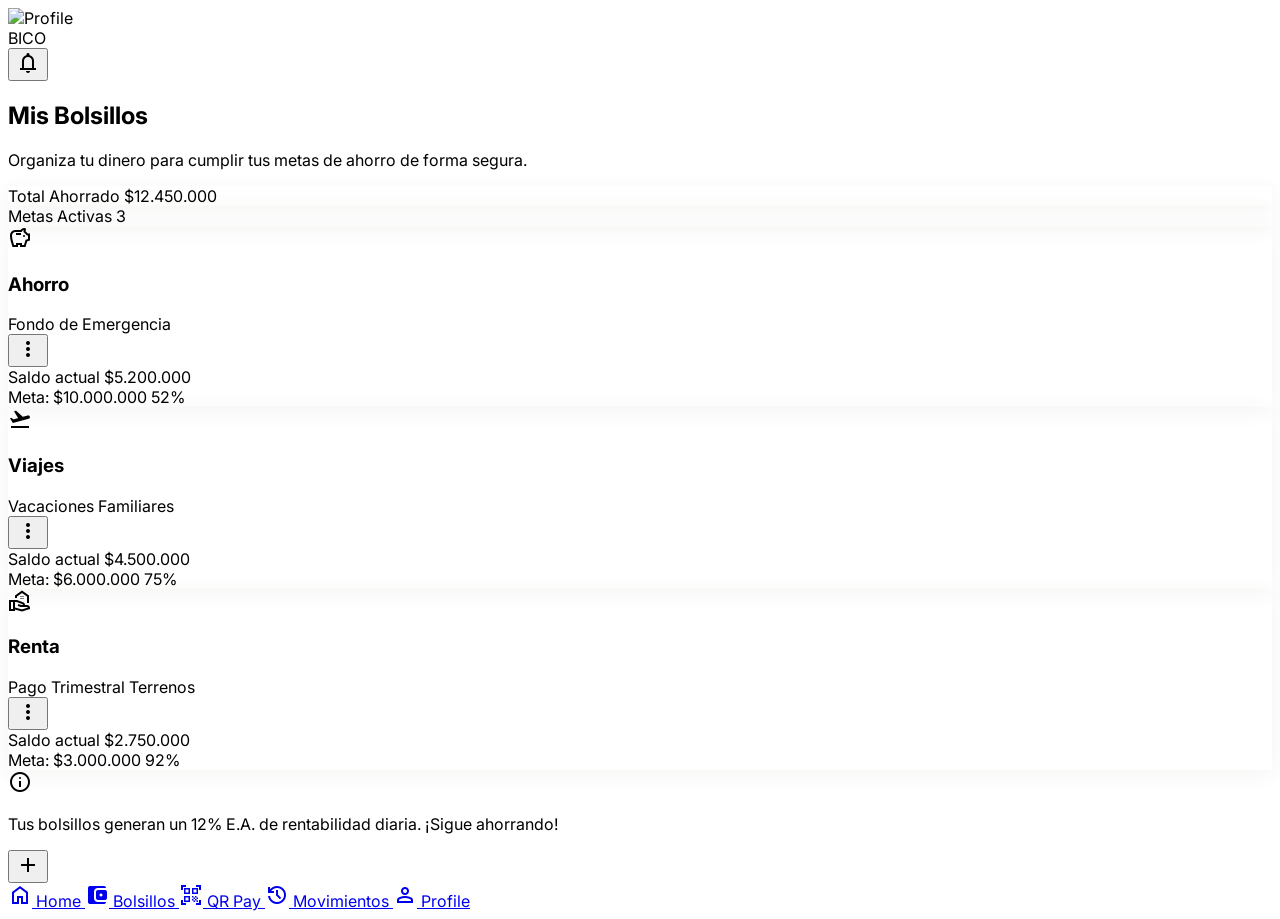
==== bolsillos/index.html @ 55553294 "feat: add index.html for Bolsillos feature" ====
<!DOCTYPE html>

<html lang="es"><head>
<meta charset="utf-8"/>
<meta content="width=device-width, initial-scale=1.0" name="viewport"/>
<script src="https://cdn.tailwindcss.com?plugins=forms,container-queries"></script>
<link href="https://fonts.googleapis.com/css2?family=Inter:wght@400;500;600;700&amp;display=swap" rel="stylesheet"/>
<link href="https://fonts.googleapis.com/css2?family=Material+Symbols+Outlined:wght,FILL@100..700,0..1&amp;display=swap" rel="stylesheet"/>
<link href="https://fonts.googleapis.com/css2?family=Material+Symbols+Outlined:wght,FILL@100..700,0..1&amp;display=swap" rel="stylesheet"/>
<style>
        .material-symbols-outlined {
            font-variation-settings: 'FILL' 0, 'wght' 400, 'GRAD' 0, 'opsz' 24;
            display: inline-block;
            line-height: 1;
            text-transform: none;
            letter-spacing: normal;
            word-wrap: normal;
            white-space: nowrap;
            direction: ltr;
        }
        body {
            font-family: 'Inter', sans-serif;
            -webkit-font-smoothing: antialiased;
        }
        .glass-card {
            background: rgba(255, 255, 255, 0.8);
            backdrop-filter: blur(12px);
            -webkit-backdrop-filter: blur(12px);
        }
        .custom-shadow {
            box-shadow: 0px 4px 20px rgba(92, 71, 56, 0.06);
        }
        .progress-fill {
            transition: width 1s ease-out;
        }
    </style>
<script id="tailwind-config">
        tailwind.config = {
            darkMode: "class",
            theme: {
                extend: {
                    "colors": {
                        "on-primary": "#ffffff",
                        "on-surface-variant": "#514532",
                        "on-primary-fixed": "#271900",
                        "primary-container": "#ffb500",
                        "surface-tint": "#7d5700",
                        "on-tertiary-fixed-variant": "#225100",
                        "surface-container-high": "#f4e5dd",
                        "surface-container-highest": "#eee0d7",
                        "surface-bright": "#fff8f5",
                        "tertiary-container": "#70db26",
                        "on-secondary": "#ffffff",
                        "on-secondary-fixed": "#28180c",
                        "on-tertiary-container": "#275b00",
                        "outline-variant": "#d6c4ac",
                        "secondary-fixed": "#fcddc8",
                        "on-secondary-container": "#776050",
                        "secondary-container": "#fcddc8",
                        "tertiary-fixed": "#8efd49",
                        "error-container": "#ffdad6",
                        "inverse-surface": "#372f29",
                        "tertiary": "#2f6c00",
                        "on-surface": "#211a15",
                        "outline": "#837560",
                        "secondary": "#705a4a",
                        "inverse-primary": "#ffba30",
                        "surface-container": "#faebe2",
                        "on-secondary-fixed-variant": "#574334",
                        "surface-container-low": "#fff1e9",
                        "surface": "#fff8f5",
                        "primary": "#7d5700",
                        "on-tertiary": "#ffffff",
                        "on-primary-container": "#6b4a00",
                        "surface-container-lowest": "#ffffff",
                        "secondary-fixed-dim": "#dec1ad",
                        "primary-fixed-dim": "#ffba30",
                        "on-error": "#ffffff",
                        "on-primary-fixed-variant": "#5f4100",
                        "tertiary-fixed-dim": "#73df2b",
                        "background": "#fff8f5",
                        "surface-dim": "#e6d7cf",
                        "on-background": "#211a15",
                        "surface-variant": "#eee0d7",
                        "primary-fixed": "#ffdeab",
                        "on-tertiary-fixed": "#092100",
                        "inverse-on-surface": "#fdeee5",
                        "on-error-container": "#93000a",
                        "error": "#ba1a1a"
                    },
                    "borderRadius": {
                        "DEFAULT": "0.25rem",
                        "lg": "0.5rem",
                        "xl": "0.75rem",
                        "full": "9999px"
                    },
                    "spacing": {
                        "container-margin-desktop": "40px",
                        "stack-md": "16px",
                        "unit": "8px",
                        "gutter": "16px",
                        "stack-lg": "32px",
                        "container-margin-mobile": "16px",
                        "stack-sm": "8px"
                    },
                    "fontFamily": {
                        "label-sm": ["Inter"],
                        "display-lg-mobile": ["Inter"],
                        "headline-md": ["Inter"],
                        "body-lg": ["Inter"],
                        "display-lg": ["Inter"],
                        "body-md": ["Inter"],
                        "label-md": ["Inter"],
                        "title-lg": ["Inter"]
                    },
                    "fontSize": {
                        "label-sm": ["12px", {"lineHeight": "16px", "letterSpacing": "0.05em", "fontWeight": "600"}],
                        "display-lg-mobile": ["32px", {"lineHeight": "40px", "letterSpacing": "-0.02em", "fontWeight": "700"}],
                        "headline-md": ["24px", {"lineHeight": "32px", "letterSpacing": "-0.01em", "fontWeight": "600"}],
                        "body-lg": ["18px", {"lineHeight": "28px", "fontWeight": "400"}],
                        "display-lg": ["48px", {"lineHeight": "56px", "letterSpacing": "-0.02em", "fontWeight": "700"}],
                        "body-md": ["16px", {"lineHeight": "24px", "fontWeight": "400"}],
                        "label-md": ["14px", {"lineHeight": "20px", "letterSpacing": "0.01em", "fontWeight": "500"}],
                        "title-lg": ["20px", {"lineHeight": "28px", "fontWeight": "600"}]
                    }
                }
            }
        }
    </script>
<style>
    body {
      min-height: max(884px, 100dvh);
    }
  </style>
  </head>
<body class="bg-background text-on-background min-h-screen pb-32">
<!-- Top App Bar -->
<header class="fixed top-0 left-0 w-full z-50 bg-surface flex justify-between items-center px-container-margin-mobile h-16">
<div class="flex items-center gap-3">
<div class="w-10 h-10 rounded-full bg-secondary-container flex items-center justify-center overflow-hidden">
<img alt="Profile" data-alt="A professional and warm close-up portrait of a modern agricultural entrepreneur in a bright, sunlit office environment. The subject wears clean, high-quality casual business attire, reflecting success and approachability. Soft morning light streams through large windows, creating a high-contrast yet gentle atmosphere that aligns with a premium financial application's aesthetic. The background is softly blurred, showing hints of greenery and modern wooden textures." src="https://lh3.googleusercontent.com/aida-public/[base64]"/>
</div>
<span class="text-title-lg font-title-lg font-bold text-primary">BICO</span>
</div>
<button class="w-10 h-10 flex items-center justify-center rounded-full hover:bg-surface-container-low transition-colors active:scale-95 duration-150">
<span class="material-symbols-outlined text-primary" data-icon="notifications">notifications</span>
</button>
</header>
<!-- Main Content Canvas -->
<main class="pt-24 px-container-margin-mobile max-w-2xl mx-auto">
<!-- Hero Section for Bolsillos -->
<section class="mb-stack-lg">
<h1 class="text-display-lg-mobile font-display-lg-mobile text-on-surface mb-2">Mis Bolsillos</h1>
<p class="text-body-md font-body-md text-on-surface-variant">Organiza tu dinero para cumplir tus metas de ahorro de forma segura.</p>
</section>
<!-- Summary Stats Bento-ish -->
<div class="grid grid-cols-2 gap-stack-md mb-stack-lg">
<div class="bg-surface-container-lowest p-5 rounded-xl custom-shadow border border-outline-variant/10">
<span class="text-label-sm font-label-sm text-on-surface-variant block mb-1">Total Ahorrado</span>
<span class="text-title-lg font-title-lg text-primary">$12.450.000</span>
</div>
<div class="bg-surface-container-lowest p-5 rounded-xl custom-shadow border border-outline-variant/10">
<span class="text-label-sm font-label-sm text-on-surface-variant block mb-1">Metas Activas</span>
<span class="text-title-lg font-title-lg text-primary">3</span>
</div>
</div>
<!-- Pockets List -->
<div class="space-y-4">
<!-- Pocket 1: Ahorro -->
<div class="bg-surface-container-lowest p-6 rounded-xl custom-shadow border border-outline-variant/10 group active:scale-[0.98] transition-all duration-200">
<div class="flex justify-between items-start mb-6">
<div class="flex items-center gap-4">
<div class="w-12 h-12 rounded-full bg-tertiary-container/20 flex items-center justify-center">
<span class="material-symbols-outlined text-tertiary" data-icon="savings">savings</span>
</div>
<div>
<h3 class="text-title-lg font-title-lg text-on-surface">Ahorro</h3>
<span class="text-label-sm font-label-sm text-on-surface-variant">Fondo de Emergencia</span>
</div>
</div>
<button class="p-2 rounded-full hover:bg-surface-container-high transition-colors">
<span class="material-symbols-outlined text-on-surface-variant" data-icon="more_vert">more_vert</span>
</button>
</div>
<div class="space-y-3">
<div class="flex justify-between items-end">
<div class="flex flex-col">
<span class="text-label-sm font-label-sm text-on-surface-variant">Saldo actual</span>
<span class="text-headline-md font-headline-md text-on-surface">$5.200.000</span>
</div>
<div class="text-right">
<span class="text-label-sm font-label-sm text-on-surface-variant">Meta: $10.000.000</span>
<span class="block text-label-md font-label-md text-tertiary font-bold">52%</span>
</div>
</div>
<!-- Custom Progress Bar -->
<div class="h-2 w-full bg-surface-container rounded-full overflow-hidden">
<div class="h-full bg-[#5BC500] progress-fill rounded-full" style="width: 52%"></div>
</div>
</div>
</div>
<!-- Pocket 2: Viajes -->
<div class="bg-surface-container-lowest p-6 rounded-xl custom-shadow border border-outline-variant/10 group active:scale-[0.98] transition-all duration-200">
<div class="flex justify-between items-start mb-6">
<div class="flex items-center gap-4">
<div class="w-12 h-12 rounded-full bg-secondary-container/30 flex items-center justify-center">
<span class="material-symbols-outlined text-secondary" data-icon="flight_takeoff">flight_takeoff</span>
</div>
<div>
<h3 class="text-title-lg font-title-lg text-on-surface">Viajes</h3>
<span class="text-label-sm font-label-sm text-on-surface-variant">Vacaciones Familiares</span>
</div>
</div>
<button class="p-2 rounded-full hover:bg-surface-container-high transition-colors">
<span class="material-symbols-outlined text-on-surface-variant" data-icon="more_vert">more_vert</span>
</button>
</div>
<div class="space-y-3">
<div class="flex justify-between items-end">
<div class="flex flex-col">
<span class="text-label-sm font-label-sm text-on-surface-variant">Saldo actual</span>
<span class="text-headline-md font-headline-md text-on-surface">$4.500.000</span>
</div>
<div class="text-right">
<span class="text-label-sm font-label-sm text-on-surface-variant">Meta: $6.000.000</span>
<span class="block text-label-md font-label-md text-tertiary font-bold">75%</span>
</div>
</div>
<div class="h-2 w-full bg-surface-container rounded-full overflow-hidden">
<div class="h-full bg-[#5BC500] progress-fill rounded-full" style="width: 75%"></div>
</div>
</div>
</div>
<!-- Pocket 3: Renta -->
<div class="bg-surface-container-lowest p-6 rounded-xl custom-shadow border border-outline-variant/10 group active:scale-[0.98] transition-all duration-200">
<div class="flex justify-between items-start mb-6">
<div class="flex items-center gap-4">
<div class="w-12 h-12 rounded-full bg-primary-container/20 flex items-center justify-center">
<span class="material-symbols-outlined text-primary" data-icon="real_estate_agent">real_estate_agent</span>
</div>
<div>
<h3 class="text-title-lg font-title-lg text-on-surface">Renta</h3>
<span class="text-label-sm font-label-sm text-on-surface-variant">Pago Trimestral Terrenos</span>
</div>
</div>
<button class="p-2 rounded-full hover:bg-surface-container-high transition-colors">
<span class="material-symbols-outlined text-on-surface-variant" data-icon="more_vert">more_vert</span>
</button>
</div>
<div class="space-y-3">
<div class="flex justify-between items-end">
<div class="flex flex-col">
<span class="text-label-sm font-label-sm text-on-surface-variant">Saldo actual</span>
<span class="text-headline-md font-headline-md text-on-surface">$2.750.000</span>
</div>
<div class="text-right">
<span class="text-label-sm font-label-sm text-on-surface-variant">Meta: $3.000.000</span>
<span class="block text-label-md font-label-md text-tertiary font-bold">92%</span>
</div>
</div>
<div class="h-2 w-full bg-surface-container rounded-full overflow-hidden">
<div class="h-full bg-[#5BC500] progress-fill rounded-full" style="width: 92%"></div>
</div>
</div>
</div>
</div>
<!-- Info Card -->
<div class="mt-8 bg-primary-container/10 border border-primary-container/30 p-6 rounded-xl flex items-start gap-4">
<span class="material-symbols-outlined text-primary-fixed-dim" data-icon="info">info</span>
<p class="text-label-md font-label-md text-on-primary-container">Tus bolsillos generan un 12% E.A. de rentabilidad diaria. ¡Sigue ahorrando!</p>
</div>
</main>
<!-- Floating Action Button -->
<button class="fixed bottom-24 right-6 w-16 h-16 bg-primary-container text-on-primary-container rounded-2xl shadow-lg flex items-center justify-center hover:bg-primary transition-all active:scale-90 z-50">
<span class="material-symbols-outlined text-3xl" data-icon="add">add</span>
</button>
<!-- Bottom Navigation Bar -->
<nav class="fixed bottom-0 left-0 w-full z-50 bg-surface flex justify-around items-center px-2 py-3 pb-safe shadow-[0px_-4px_20px_rgba(92,71,56,0.06)] rounded-t-xl">
<a class="flex flex-col items-center justify-center text-on-surface-variant px-3 py-1 hover:bg-surface-container-high transition-colors" href="#">
<span class="material-symbols-outlined" data-icon="home">home</span>
<span class="text-label-sm font-label-sm mt-1">Home</span>
</a>
<a class="flex flex-col items-center justify-center bg-primary-container text-on-primary-container rounded-2xl px-3 py-1 scale-90 transition-transform duration-200" href="#">
<span class="material-symbols-outlined" data-icon="account_balance_wallet" style="font-variation-settings: 'FILL' 1;">account_balance_wallet</span>
<span class="text-label-sm font-label-sm mt-1">Bolsillos</span>
</a>
<a class="flex flex-col items-center justify-center text-on-surface-variant px-3 py-1 hover:bg-surface-container-high transition-colors" href="#">
<span class="material-symbols-outlined" data-icon="qr_code_scanner">qr_code_scanner</span>
<span class="text-label-sm font-label-sm mt-1">QR Pay</span>
</a>
<a class="flex flex-col items-center justify-center text-on-surface-variant px-3 py-1 hover:bg-surface-container-high transition-colors" href="#">
<span class="material-symbols-outlined" data-icon="history">history</span>
<span class="text-label-sm font-label-sm mt-1">Movimientos</span>
</a>
<a class="flex flex-col items-center justify-center text-on-surface-variant px-3 py-1 hover:bg-surface-container-high transition-colors" href="#">
<span class="material-symbols-outlined" data-icon="person">person</span>
<span class="text-label-sm font-label-sm mt-1">Profile</span>
</a>
</nav>
<script>
        // Simple micro-interaction for pocket cards
        document.querySelectorAll('.group').forEach(card => {
            card.addEventListener('click', () => {
                const progress = card.querySelector('.progress-fill');
                const currentWidth = progress.style.width;
                progress.style.width = '0%';
                setTimeout(() => {
                    progress.style.width = currentWidth;
                }, 50);
            });
        });
    </script>
</body></html>
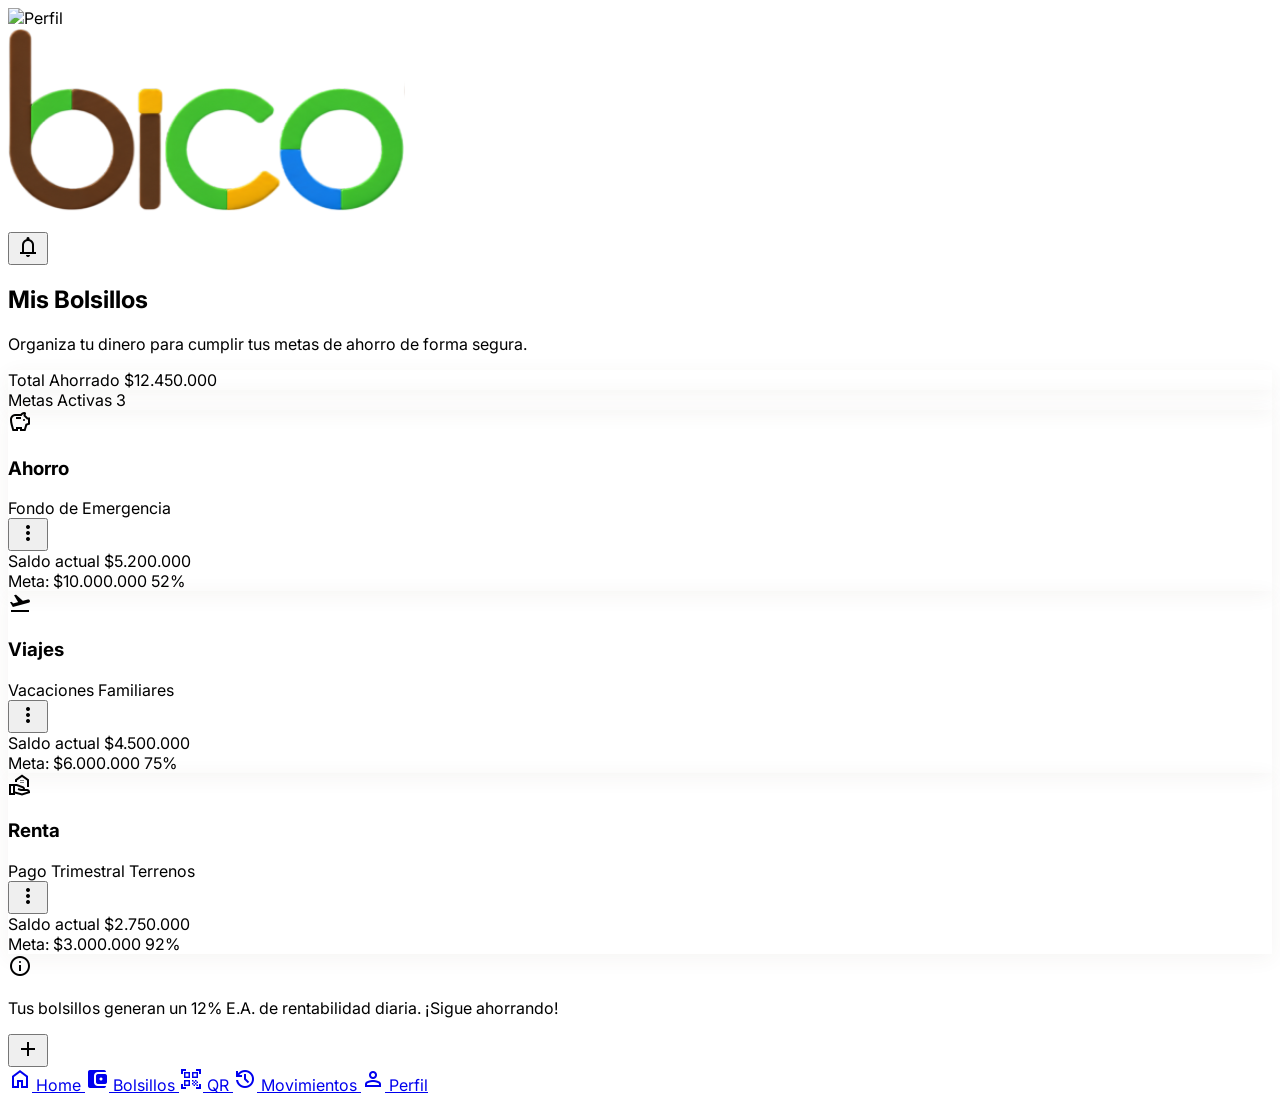
==== commit 0a3fbab1: "feat: update project structure with core layout pages" ====
--- a/bolsillos/index.html
+++ b/bolsillos/index.html
@@ -1,13 +1,20 @@
 <!DOCTYPE html>
 
-<html lang="es"><head>
-<meta charset="utf-8"/>
-<meta content="width=device-width, initial-scale=1.0" name="viewport"/>
-<script src="https://cdn.tailwindcss.com?plugins=forms,container-queries"></script>
-<link href="https://fonts.googleapis.com/css2?family=Inter:wght@400;500;600;700&amp;display=swap" rel="stylesheet"/>
-<link href="https://fonts.googleapis.com/css2?family=Material+Symbols+Outlined:wght,FILL@100..700,0..1&amp;display=swap" rel="stylesheet"/>
-<link href="https://fonts.googleapis.com/css2?family=Material+Symbols+Outlined:wght,FILL@100..700,0..1&amp;display=swap" rel="stylesheet"/>
-<style>
+<html lang="es">
+
+<head>
+    <meta charset="utf-8" />
+    <meta content="width=device-width, initial-scale=1.0" name="viewport" />
+    <script src="https://cdn.tailwindcss.com?plugins=forms,container-queries"></script>
+    <link href="https://fonts.googleapis.com/css2?family=Inter:wght@400;500;600;700&amp;display=swap"
+        rel="stylesheet" />
+    <link
+        href="https://fonts.googleapis.com/css2?family=Material+Symbols+Outlined:wght,FILL@100..700,0..1&amp;display=swap"
+        rel="stylesheet" />
+    <link
+        href="https://fonts.googleapis.com/css2?family=Material+Symbols+Outlined:wght,FILL@100..700,0..1&amp;display=swap"
+        rel="stylesheet" />
+    <style>
         .material-symbols-outlined {
             font-variation-settings: 'FILL' 0, 'wght' 400, 'GRAD' 0, 'opsz' 24;
             display: inline-block;
@@ -18,23 +25,31 @@
             white-space: nowrap;
             direction: ltr;
         }
+
         body {
             font-family: 'Inter', sans-serif;
             -webkit-font-smoothing: antialiased;
         }
+
         .glass-card {
             background: rgba(255, 255, 255, 0.8);
             backdrop-filter: blur(12px);
             -webkit-backdrop-filter: blur(12px);
         }
+
         .custom-shadow {
             box-shadow: 0px 4px 20px rgba(92, 71, 56, 0.06);
         }
+
         .progress-fill {
             transition: width 1s ease-out;
         }
+
+        ::-webkit-scrollbar {
+            display: none;
+        }
     </style>
-<script id="tailwind-config">
+    <script id="tailwind-config">
         tailwind.config = {
             darkMode: "class",
             theme: {
@@ -114,190 +129,215 @@
                         "title-lg": ["Inter"]
                     },
                     "fontSize": {
-                        "label-sm": ["12px", {"lineHeight": "16px", "letterSpacing": "0.05em", "fontWeight": "600"}],
-                        "display-lg-mobile": ["32px", {"lineHeight": "40px", "letterSpacing": "-0.02em", "fontWeight": "700"}],
-                        "headline-md": ["24px", {"lineHeight": "32px", "letterSpacing": "-0.01em", "fontWeight": "600"}],
-                        "body-lg": ["18px", {"lineHeight": "28px", "fontWeight": "400"}],
-                        "display-lg": ["48px", {"lineHeight": "56px", "letterSpacing": "-0.02em", "fontWeight": "700"}],
-                        "body-md": ["16px", {"lineHeight": "24px", "fontWeight": "400"}],
-                        "label-md": ["14px", {"lineHeight": "20px", "letterSpacing": "0.01em", "fontWeight": "500"}],
-                        "title-lg": ["20px", {"lineHeight": "28px", "fontWeight": "600"}]
+                        "label-sm": ["12px", { "lineHeight": "16px", "letterSpacing": "0.05em", "fontWeight": "600" }],
+                        "display-lg-mobile": ["32px", { "lineHeight": "40px", "letterSpacing": "-0.02em", "fontWeight": "700" }],
+                        "headline-md": ["24px", { "lineHeight": "32px", "letterSpacing": "-0.01em", "fontWeight": "600" }],
+                        "body-lg": ["18px", { "lineHeight": "28px", "fontWeight": "400" }],
+                        "display-lg": ["48px", { "lineHeight": "56px", "letterSpacing": "-0.02em", "fontWeight": "700" }],
+                        "body-md": ["16px", { "lineHeight": "24px", "fontWeight": "400" }],
+                        "label-md": ["14px", { "lineHeight": "20px", "letterSpacing": "0.01em", "fontWeight": "500" }],
+                        "title-lg": ["20px", { "lineHeight": "28px", "fontWeight": "600" }]
                     }
                 }
             }
         }
     </script>
-<style>
-    body {
-      min-height: max(884px, 100dvh);
-    }
-  </style>
-  </head>
+    <style>
+        body {
+            min-height: max(884px, 100dvh);
+        }
+    </style>
+</head>
+
 <body class="bg-background text-on-background min-h-screen pb-32">
-<!-- Top App Bar -->
-<header class="fixed top-0 left-0 w-full z-50 bg-surface flex justify-between items-center px-container-margin-mobile h-16">
-<div class="flex items-center gap-3">
-<div class="w-10 h-10 rounded-full bg-secondary-container flex items-center justify-center overflow-hidden">
-<img alt="Profile" data-alt="A professional and warm close-up portrait of a modern agricultural entrepreneur in a bright, sunlit office environment. The subject wears clean, high-quality casual business attire, reflecting success and approachability. Soft morning light streams through large windows, creating a high-contrast yet gentle atmosphere that aligns with a premium financial application's aesthetic. The background is softly blurred, showing hints of greenery and modern wooden textures." src="https://lh3.googleusercontent.com/aida-public/[base64]"/>
-</div>
-<span class="text-title-lg font-title-lg font-bold text-primary">BICO</span>
-</div>
-<button class="w-10 h-10 flex items-center justify-center rounded-full hover:bg-surface-container-low transition-colors active:scale-95 duration-150">
-<span class="material-symbols-outlined text-primary" data-icon="notifications">notifications</span>
-</button>
-</header>
-<!-- Main Content Canvas -->
-<main class="pt-24 px-container-margin-mobile max-w-2xl mx-auto">
-<!-- Hero Section for Bolsillos -->
-<section class="mb-stack-lg">
-<h1 class="text-display-lg-mobile font-display-lg-mobile text-on-surface mb-2">Mis Bolsillos</h1>
-<p class="text-body-md font-body-md text-on-surface-variant">Organiza tu dinero para cumplir tus metas de ahorro de forma segura.</p>
-</section>
-<!-- Summary Stats Bento-ish -->
-<div class="grid grid-cols-2 gap-stack-md mb-stack-lg">
-<div class="bg-surface-container-lowest p-5 rounded-xl custom-shadow border border-outline-variant/10">
-<span class="text-label-sm font-label-sm text-on-surface-variant block mb-1">Total Ahorrado</span>
-<span class="text-title-lg font-title-lg text-primary">$12.450.000</span>
-</div>
-<div class="bg-surface-container-lowest p-5 rounded-xl custom-shadow border border-outline-variant/10">
-<span class="text-label-sm font-label-sm text-on-surface-variant block mb-1">Metas Activas</span>
-<span class="text-title-lg font-title-lg text-primary">3</span>
-</div>
-</div>
-<!-- Pockets List -->
-<div class="space-y-4">
-<!-- Pocket 1: Ahorro -->
-<div class="bg-surface-container-lowest p-6 rounded-xl custom-shadow border border-outline-variant/10 group active:scale-[0.98] transition-all duration-200">
-<div class="flex justify-between items-start mb-6">
-<div class="flex items-center gap-4">
-<div class="w-12 h-12 rounded-full bg-tertiary-container/20 flex items-center justify-center">
-<span class="material-symbols-outlined text-tertiary" data-icon="savings">savings</span>
-</div>
-<div>
-<h3 class="text-title-lg font-title-lg text-on-surface">Ahorro</h3>
-<span class="text-label-sm font-label-sm text-on-surface-variant">Fondo de Emergencia</span>
-</div>
-</div>
-<button class="p-2 rounded-full hover:bg-surface-container-high transition-colors">
-<span class="material-symbols-outlined text-on-surface-variant" data-icon="more_vert">more_vert</span>
-</button>
-</div>
-<div class="space-y-3">
-<div class="flex justify-between items-end">
-<div class="flex flex-col">
-<span class="text-label-sm font-label-sm text-on-surface-variant">Saldo actual</span>
-<span class="text-headline-md font-headline-md text-on-surface">$5.200.000</span>
-</div>
-<div class="text-right">
-<span class="text-label-sm font-label-sm text-on-surface-variant">Meta: $10.000.000</span>
-<span class="block text-label-md font-label-md text-tertiary font-bold">52%</span>
-</div>
-</div>
-<!-- Custom Progress Bar -->
-<div class="h-2 w-full bg-surface-container rounded-full overflow-hidden">
-<div class="h-full bg-[#5BC500] progress-fill rounded-full" style="width: 52%"></div>
-</div>
-</div>
-</div>
-<!-- Pocket 2: Viajes -->
-<div class="bg-surface-container-lowest p-6 rounded-xl custom-shadow border border-outline-variant/10 group active:scale-[0.98] transition-all duration-200">
-<div class="flex justify-between items-start mb-6">
-<div class="flex items-center gap-4">
-<div class="w-12 h-12 rounded-full bg-secondary-container/30 flex items-center justify-center">
-<span class="material-symbols-outlined text-secondary" data-icon="flight_takeoff">flight_takeoff</span>
-</div>
-<div>
-<h3 class="text-title-lg font-title-lg text-on-surface">Viajes</h3>
-<span class="text-label-sm font-label-sm text-on-surface-variant">Vacaciones Familiares</span>
-</div>
-</div>
-<button class="p-2 rounded-full hover:bg-surface-container-high transition-colors">
-<span class="material-symbols-outlined text-on-surface-variant" data-icon="more_vert">more_vert</span>
-</button>
-</div>
-<div class="space-y-3">
-<div class="flex justify-between items-end">
-<div class="flex flex-col">
-<span class="text-label-sm font-label-sm text-on-surface-variant">Saldo actual</span>
-<span class="text-headline-md font-headline-md text-on-surface">$4.500.000</span>
-</div>
-<div class="text-right">
-<span class="text-label-sm font-label-sm text-on-surface-variant">Meta: $6.000.000</span>
-<span class="block text-label-md font-label-md text-tertiary font-bold">75%</span>
-</div>
-</div>
-<div class="h-2 w-full bg-surface-container rounded-full overflow-hidden">
-<div class="h-full bg-[#5BC500] progress-fill rounded-full" style="width: 75%"></div>
-</div>
-</div>
-</div>
-<!-- Pocket 3: Renta -->
-<div class="bg-surface-container-lowest p-6 rounded-xl custom-shadow border border-outline-variant/10 group active:scale-[0.98] transition-all duration-200">
-<div class="flex justify-between items-start mb-6">
-<div class="flex items-center gap-4">
-<div class="w-12 h-12 rounded-full bg-primary-container/20 flex items-center justify-center">
-<span class="material-symbols-outlined text-primary" data-icon="real_estate_agent">real_estate_agent</span>
-</div>
-<div>
-<h3 class="text-title-lg font-title-lg text-on-surface">Renta</h3>
-<span class="text-label-sm font-label-sm text-on-surface-variant">Pago Trimestral Terrenos</span>
-</div>
-</div>
-<button class="p-2 rounded-full hover:bg-surface-container-high transition-colors">
-<span class="material-symbols-outlined text-on-surface-variant" data-icon="more_vert">more_vert</span>
-</button>
-</div>
-<div class="space-y-3">
-<div class="flex justify-between items-end">
-<div class="flex flex-col">
-<span class="text-label-sm font-label-sm text-on-surface-variant">Saldo actual</span>
-<span class="text-headline-md font-headline-md text-on-surface">$2.750.000</span>
-</div>
-<div class="text-right">
-<span class="text-label-sm font-label-sm text-on-surface-variant">Meta: $3.000.000</span>
-<span class="block text-label-md font-label-md text-tertiary font-bold">92%</span>
-</div>
-</div>
-<div class="h-2 w-full bg-surface-container rounded-full overflow-hidden">
-<div class="h-full bg-[#5BC500] progress-fill rounded-full" style="width: 92%"></div>
-</div>
-</div>
-</div>
-</div>
-<!-- Info Card -->
-<div class="mt-8 bg-primary-container/10 border border-primary-container/30 p-6 rounded-xl flex items-start gap-4">
-<span class="material-symbols-outlined text-primary-fixed-dim" data-icon="info">info</span>
-<p class="text-label-md font-label-md text-on-primary-container">Tus bolsillos generan un 12% E.A. de rentabilidad diaria. ¡Sigue ahorrando!</p>
-</div>
-</main>
-<!-- Floating Action Button -->
-<button class="fixed bottom-24 right-6 w-16 h-16 bg-primary-container text-on-primary-container rounded-2xl shadow-lg flex items-center justify-center hover:bg-primary transition-all active:scale-90 z-50">
-<span class="material-symbols-outlined text-3xl" data-icon="add">add</span>
-</button>
-<!-- Bottom Navigation Bar -->
-<nav class="fixed bottom-0 left-0 w-full z-50 bg-surface flex justify-around items-center px-2 py-3 pb-safe shadow-[0px_-4px_20px_rgba(92,71,56,0.06)] rounded-t-xl">
-<a class="flex flex-col items-center justify-center text-on-surface-variant px-3 py-1 hover:bg-surface-container-high transition-colors" href="#">
-<span class="material-symbols-outlined" data-icon="home">home</span>
-<span class="text-label-sm font-label-sm mt-1">Home</span>
-</a>
-<a class="flex flex-col items-center justify-center bg-primary-container text-on-primary-container rounded-2xl px-3 py-1 scale-90 transition-transform duration-200" href="#">
-<span class="material-symbols-outlined" data-icon="account_balance_wallet" style="font-variation-settings: 'FILL' 1;">account_balance_wallet</span>
-<span class="text-label-sm font-label-sm mt-1">Bolsillos</span>
-</a>
-<a class="flex flex-col items-center justify-center text-on-surface-variant px-3 py-1 hover:bg-surface-container-high transition-colors" href="#">
-<span class="material-symbols-outlined" data-icon="qr_code_scanner">qr_code_scanner</span>
-<span class="text-label-sm font-label-sm mt-1">QR Pay</span>
-</a>
-<a class="flex flex-col items-center justify-center text-on-surface-variant px-3 py-1 hover:bg-surface-container-high transition-colors" href="#">
-<span class="material-symbols-outlined" data-icon="history">history</span>
-<span class="text-label-sm font-label-sm mt-1">Movimientos</span>
-</a>
-<a class="flex flex-col items-center justify-center text-on-surface-variant px-3 py-1 hover:bg-surface-container-high transition-colors" href="#">
-<span class="material-symbols-outlined" data-icon="person">person</span>
-<span class="text-label-sm font-label-sm mt-1">Profile</span>
-</a>
-</nav>
-<script>
+    <!-- Top App Bar -->
+    <header class="bg-surface dark:bg-surface-dim sticky top-0 z-50 flex justify-between items-center w-full px-4 h-16">
+        <div class="flex items-center gap-3">
+            <div class="w-10 h-10 rounded-full overflow-hidden bg-surface-container-high border-2 border-primary">
+                <img alt="Perfil" class="w-full h-full object-cover"
+                    data-alt="A professional close-up portrait of a friendly Hispanic man in his late 30s with a warm smile, set against a soft, sun-drenched rural Colombian landscape. The lighting is natural and high-key, emphasizing a light-mode aesthetic. The color palette features earthy tones, soft browns, and golden hues that reflect a secure and grounded financial institution."
+                    src="https://lh3.googleusercontent.com/aida-public/[base64]" />
+            </div>
+            <img class="h-[25px]" src="../public/logotype.png" alt="BICO" />
+        </div>
+        <button
+            class="w-10 h-10 flex items-center justify-center rounded-full hover:bg-surface-container-low transition-colors">
+            <span class="material-symbols-outlined text-primary" data-icon="notifications">notifications</span>
+        </button>
+    </header>
+    <!-- Main Content Canvas -->
+    <main class="pt-12 px-container-margin-mobile max-w-2xl mx-auto">
+        <!-- Hero Section for Bolsillos -->
+        <section class="mb-stack-lg">
+            <h1 class="text-display-lg-mobile font-display-lg-mobile text-on-surface mb-2">Mis Bolsillos</h1>
+            <p class="text-body-md font-body-md text-on-surface-variant">Organiza tu dinero para cumplir tus metas de
+                ahorro de forma segura.</p>
+        </section>
+        <!-- Summary Stats Bento-ish -->
+        <div class="grid grid-cols-2 gap-stack-md mb-stack-lg">
+            <div class="bg-surface-container-lowest p-5 rounded-xl custom-shadow border border-outline-variant/10">
+                <span class="text-label-sm font-label-sm text-on-surface-variant block mb-1">Total Ahorrado</span>
+                <span class="text-title-lg font-title-lg text-primary">$12.450.000</span>
+            </div>
+            <div class="bg-surface-container-lowest p-5 rounded-xl custom-shadow border border-outline-variant/10">
+                <span class="text-label-sm font-label-sm text-on-surface-variant block mb-1">Metas Activas</span>
+                <span class="text-title-lg font-title-lg text-primary">3</span>
+            </div>
+        </div>
+        <!-- Pockets List -->
+        <div class="space-y-4">
+            <!-- Pocket 1: Ahorro -->
+            <div
+                class="bg-surface-container-lowest p-6 rounded-xl custom-shadow border border-outline-variant/10 group active:scale-[0.98] transition-all duration-200">
+                <div class="flex justify-between items-start mb-6">
+                    <div class="flex items-center gap-4">
+                        <div class="w-12 h-12 rounded-full bg-tertiary-container/20 flex items-center justify-center">
+                            <span class="material-symbols-outlined text-tertiary" data-icon="savings">savings</span>
+                        </div>
+                        <div>
+                            <h3 class="text-title-lg font-title-lg text-on-surface">Ahorro</h3>
+                            <span class="text-label-sm font-label-sm text-on-surface-variant">Fondo de Emergencia</span>
+                        </div>
+                    </div>
+                    <button class="p-2 rounded-full hover:bg-surface-container-high transition-colors">
+                        <span class="material-symbols-outlined text-on-surface-variant"
+                            data-icon="more_vert">more_vert</span>
+                    </button>
+                </div>
+                <div class="space-y-3">
+                    <div class="flex justify-between items-end">
+                        <div class="flex flex-col">
+                            <span class="text-label-sm font-label-sm text-on-surface-variant">Saldo actual</span>
+                            <span class="text-headline-md font-headline-md text-on-surface">$5.200.000</span>
+                        </div>
+                        <div class="text-right">
+                            <span class="text-label-sm font-label-sm text-on-surface-variant">Meta: $10.000.000</span>
+                            <span class="block text-label-md font-label-md text-tertiary font-bold">52%</span>
+                        </div>
+                    </div>
+                    <!-- Custom Progress Bar -->
+                    <div class="h-2 w-full bg-surface-container rounded-full overflow-hidden">
+                        <div class="h-full bg-[#5BC500] progress-fill rounded-full" style="width: 52%"></div>
+                    </div>
+                </div>
+            </div>
+            <!-- Pocket 2: Viajes -->
+            <div
+                class="bg-surface-container-lowest p-6 rounded-xl custom-shadow border border-outline-variant/10 group active:scale-[0.98] transition-all duration-200">
+                <div class="flex justify-between items-start mb-6">
+                    <div class="flex items-center gap-4">
+                        <div class="w-12 h-12 rounded-full bg-secondary-container/30 flex items-center justify-center">
+                            <span class="material-symbols-outlined text-secondary"
+                                data-icon="flight_takeoff">flight_takeoff</span>
+                        </div>
+                        <div>
+                            <h3 class="text-title-lg font-title-lg text-on-surface">Viajes</h3>
+                            <span class="text-label-sm font-label-sm text-on-surface-variant">Vacaciones
+                                Familiares</span>
+                        </div>
+                    </div>
+                    <button class="p-2 rounded-full hover:bg-surface-container-high transition-colors">
+                        <span class="material-symbols-outlined text-on-surface-variant"
+                            data-icon="more_vert">more_vert</span>
+                    </button>
+                </div>
+                <div class="space-y-3">
+                    <div class="flex justify-between items-end">
+                        <div class="flex flex-col">
+                            <span class="text-label-sm font-label-sm text-on-surface-variant">Saldo actual</span>
+                            <span class="text-headline-md font-headline-md text-on-surface">$4.500.000</span>
+                        </div>
+                        <div class="text-right">
+                            <span class="text-label-sm font-label-sm text-on-surface-variant">Meta: $6.000.000</span>
+                            <span class="block text-label-md font-label-md text-tertiary font-bold">75%</span>
+                        </div>
+                    </div>
+                    <div class="h-2 w-full bg-surface-container rounded-full overflow-hidden">
+                        <div class="h-full bg-[#5BC500] progress-fill rounded-full" style="width: 75%"></div>
+                    </div>
+                </div>
+            </div>
+            <!-- Pocket 3: Renta -->
+            <div
+                class="bg-surface-container-lowest p-6 rounded-xl custom-shadow border border-outline-variant/10 group active:scale-[0.98] transition-all duration-200">
+                <div class="flex justify-between items-start mb-6">
+                    <div class="flex items-center gap-4">
+                        <div class="w-12 h-12 rounded-full bg-primary-container/20 flex items-center justify-center">
+                            <span class="material-symbols-outlined text-primary"
+                                data-icon="real_estate_agent">real_estate_agent</span>
+                        </div>
+                        <div>
+                            <h3 class="text-title-lg font-title-lg text-on-surface">Renta</h3>
+                            <span class="text-label-sm font-label-sm text-on-surface-variant">Pago Trimestral
+                                Terrenos</span>
+                        </div>
+                    </div>
+                    <button class="p-2 rounded-full hover:bg-surface-container-high transition-colors">
+                        <span class="material-symbols-outlined text-on-surface-variant"
+                            data-icon="more_vert">more_vert</span>
+                    </button>
+                </div>
+                <div class="space-y-3">
+                    <div class="flex justify-between items-end">
+                        <div class="flex flex-col">
+                            <span class="text-label-sm font-label-sm text-on-surface-variant">Saldo actual</span>
+                            <span class="text-headline-md font-headline-md text-on-surface">$2.750.000</span>
+                        </div>
+                        <div class="text-right">
+                            <span class="text-label-sm font-label-sm text-on-surface-variant">Meta: $3.000.000</span>
+                            <span class="block text-label-md font-label-md text-tertiary font-bold">92%</span>
+                        </div>
+                    </div>
+                    <div class="h-2 w-full bg-surface-container rounded-full overflow-hidden">
+                        <div class="h-full bg-[#5BC500] progress-fill rounded-full" style="width: 92%"></div>
+                    </div>
+                </div>
+            </div>
+        </div>
+        <!-- Info Card -->
+        <div
+            class="mt-8 bg-primary-container/10 border border-primary-container/30 p-6 rounded-xl flex items-start gap-4">
+            <span class="material-symbols-outlined text-primary-fixed-dim" data-icon="info">info</span>
+            <p class="text-label-md font-label-md text-on-primary-container">Tus bolsillos generan un 12% E.A. de
+                rentabilidad diaria. ¡Sigue ahorrando!</p>
+        </div>
+    </main>
+    <!-- Floating Action Button -->
+    <button
+        class="fixed bottom-24 right-6 w-16 h-16 bg-primary-container text-on-primary-container rounded-2xl shadow-lg flex items-center justify-center hover:bg-primary transition-all active:scale-90 z-50">
+        <span class="material-symbols-outlined text-3xl" data-icon="add">add</span>
+    </button>
+    <!-- Bottom Navigation Bar -->
+    <nav
+        class="fixed bottom-0 left-0 w-full z-50 bg-surface flex justify-around items-center px-2 py-3 pb-safe shadow-[0px_-4px_20px_rgba(92,71,56,0.06)] rounded-t-xl">
+        <a class="flex flex-col items-center justify-center text-on-surface-variant px-3 py-1 hover:bg-surface-container-high transition-colors"
+            href="#">
+            <span class="material-symbols-outlined" data-icon="home">home</span>
+            <span class="text-label-sm font-label-sm mt-1">Home</span>
+        </a>
+        <a class="flex flex-col items-center justify-center bg-primary-container text-on-primary-container rounded-2xl px-3 py-1 scale-90 transition-transform duration-200"
+            href="#">
+            <span class="material-symbols-outlined" data-icon="account_balance_wallet"
+                style="font-variation-settings: 'FILL' 1;">account_balance_wallet</span>
+            <span class="text-label-sm font-label-sm mt-1">Bolsillos</span>
+        </a>
+        <a class="flex flex-col items-center justify-center text-on-surface-variant px-3 py-1 hover:bg-surface-container-high transition-colors"
+            href="#">
+            <span class="material-symbols-outlined" data-icon="qr_code_scanner">qr_code_scanner</span>
+            <span class="text-label-sm font-label-sm mt-1">QR</span>
+        </a>
+        <a class="flex flex-col items-center justify-center text-on-surface-variant px-3 py-1 hover:bg-surface-container-high transition-colors"
+            href="#">
+            <span class="material-symbols-outlined" data-icon="history">history</span>
+            <span class="text-label-sm font-label-sm mt-1">Movimientos</span>
+        </a>
+        <a class="flex flex-col items-center justify-center text-on-surface-variant px-3 py-1 hover:bg-surface-container-high transition-colors"
+            href="#">
+            <span class="material-symbols-outlined" data-icon="person">person</span>
+            <span class="text-label-sm font-label-sm mt-1">Perfil</span>
+        </a>
+    </nav>
+    <script>
         // Simple micro-interaction for pocket cards
         document.querySelectorAll('.group').forEach(card => {
             card.addEventListener('click', () => {
@@ -310,4 +350,6 @@
             });
         });
     </script>
-</body></html>+</body>
+
+</html>
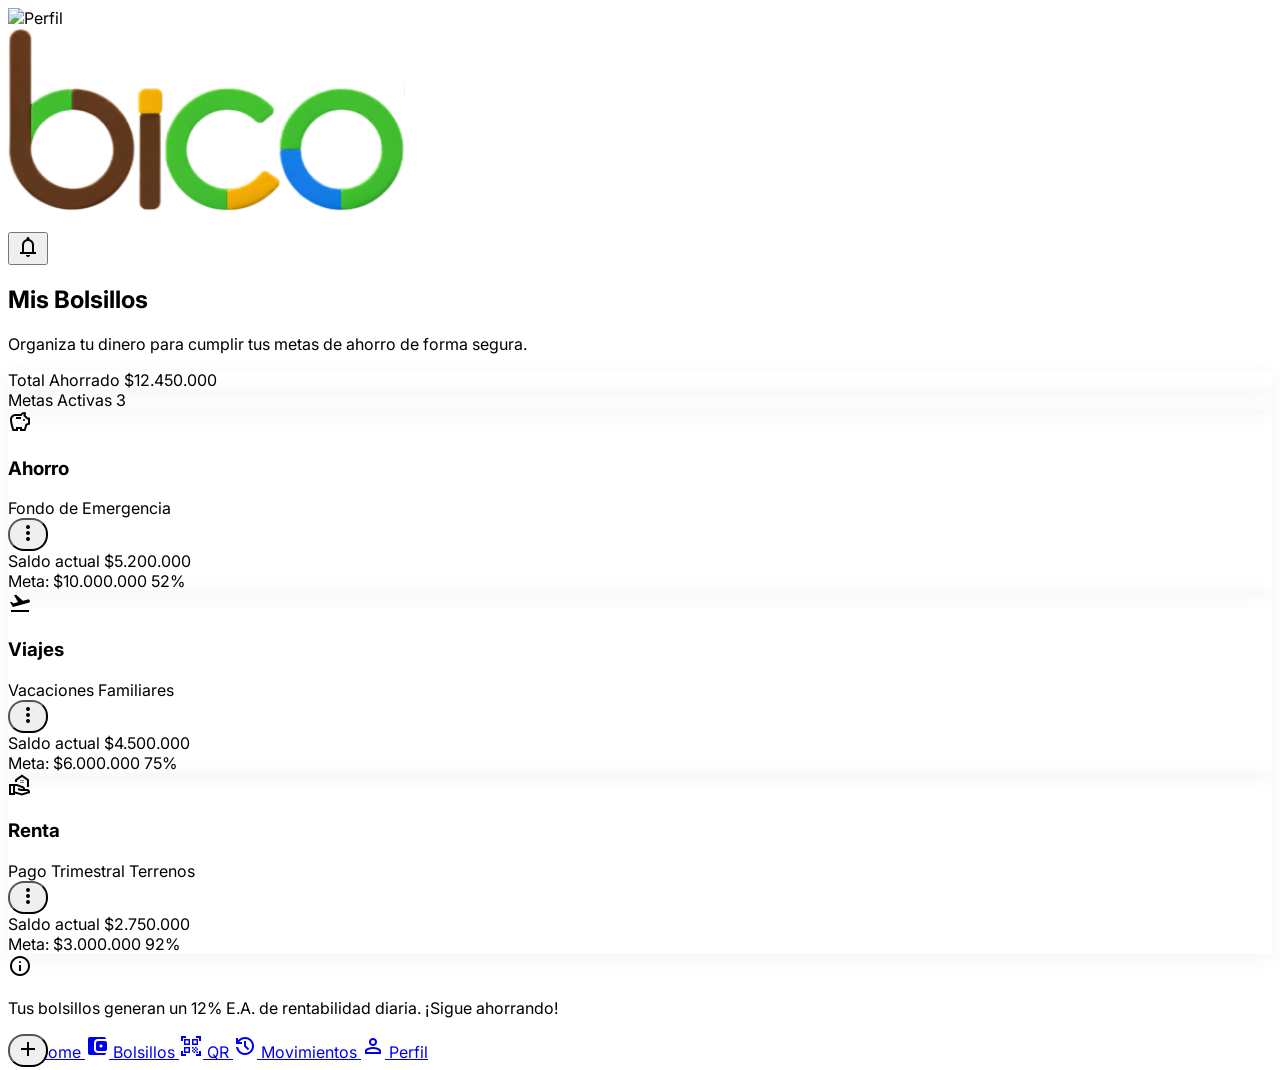
==== commit 2a134708: "feat: add animation and transition with skeleton support and loaders" ====
--- a/bolsillos/index.html
+++ b/bolsillos/index.html
@@ -303,7 +303,7 @@
         </div>
     </main>
     <!-- Floating Action Button -->
-    <button
+    <button style="position: fixed;"
         class="fixed bottom-24 right-6 w-16 h-16 bg-primary-container text-on-primary-container rounded-2xl shadow-lg flex items-center justify-center hover:bg-primary transition-all active:scale-90 z-50">
         <span class="material-symbols-outlined text-3xl" data-icon="add">add</span>
     </button>
@@ -350,6 +350,9 @@
             });
         });
     </script>
+    <script src="../core/js/animations.js"></script>
+    <script src="../core/js/validation.js"></script>
+    <script src="../core/js/navigation.js"></script>
 </body>
 
 </html>
